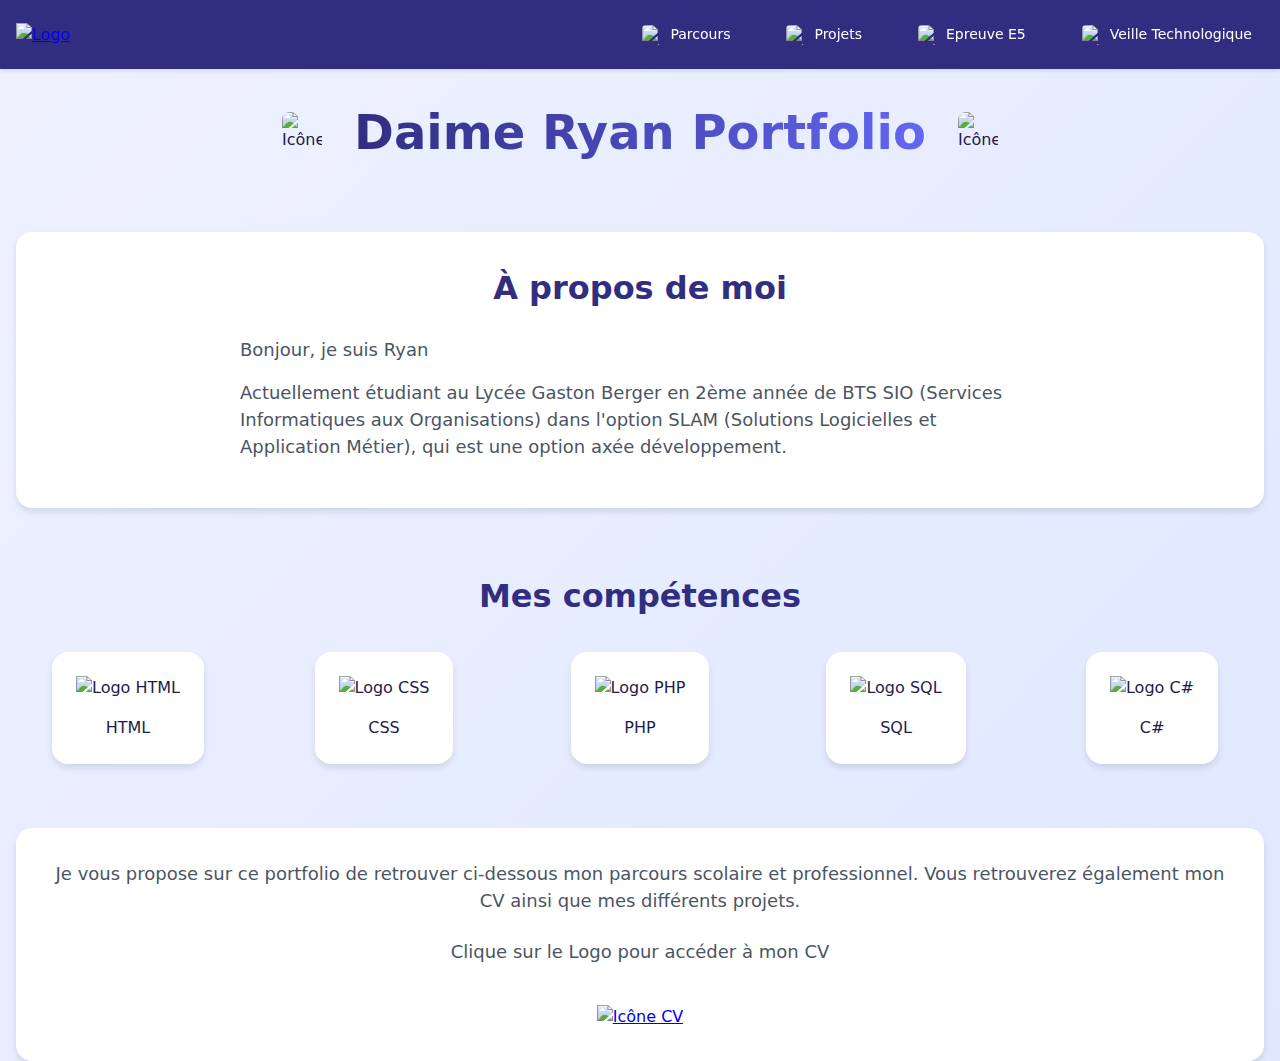
==== index.html @ 4bcc7302 "Update index.html" ====
<!DOCTYPE html>
<html lang="fr">
<head>
    <meta charset="UTF-8">
    <meta name="viewport" content="width=device-width, initial-scale=1.0">
    <title>Daime Ryan Portfolio</title>
    <link rel="stylesheet" href="portfolio.css">
</head>
<body>
    <!-- Navigation -->
    <nav class="nav">
        <div class="nav-container">
            <div class="nav-logo">
                <a href="index.html">
                    <img src="https://i.pinimg.com/originals/00/d6/fb/00d6fbe8414fc9bdc5657f05ff71d82a.png" alt="Logo">
                </a>
            </div>
            <ul class="nav-links">
                <li>
                    <a href="Parcours.html" class="nav-link">
                        <img src="https://static.vecteezy.com/system/resources/previews/005/204/711/large_2x/rd-letters-logo-design-vector.jpg" alt="Icône parcours">
                        <span>Parcours</span>
                    </a>
                </li>
                <li>
                    <a href="presall.html" class="nav-link">
                        <img src="https://static.vecteezy.com/system/resources/previews/005/204/711/large_2x/rd-letters-logo-design-vector.jpg" alt="Icône projets">
                        <span>Projets</span>
                    </a>
                </li>
                <li>
                    <a href="epreuveE4.html" class="nav-link">
                        <img src="https://static.vecteezy.com/system/resources/previews/005/204/711/large_2x/rd-letters-logo-design-vector.jpg" alt="Icône épreuve E5">
                        <span>Epreuve E5</span>
                    </a>
                </li>
                <li>
                    <a href="veille.html" class="nav-link">
                        <img src="https://static.vecteezy.com/system/resources/previews/005/204/711/large_2x/rd-letters-logo-design-vector.jpg" alt="Icône veille technologique">
                        <span>Veille Technologique</span>
                    </a>
                </li>
            </ul>
        </div>
    </nav>

    <!-- Main Content -->
    <main class="main-content">
        <!-- Welcome Section -->
        <section class="welcome">
            <img src="https://static.vecteezy.com/system/resources/previews/005/204/711/large_2x/rd-letters-logo-design-vector.jpg" alt="Icône bienvenue" class="logo-side">
            <h1 class="title-main">Daime Ryan Portfolio</h1>
            <img src="https://static.vecteezy.com/system/resources/previews/005/204/711/large_2x/rd-letters-logo-design-vector.jpg" alt="Icône bienvenue" class="logo-side">
        </section>

        <!-- About Section -->
        <section class="about">
            <h2>À propos de moi</h2>
            <div class="about-content">
                <p>Bonjour, je suis Ryan</p>
                <p>Actuellement étudiant au Lycée Gaston Berger en 2ème année de BTS SIO (Services Informatiques aux Organisations) dans l'option SLAM (Solutions Logicielles et Application Métier), qui est une option axée développement.</p>
            </div>
        </section>

        <!-- Skills Section -->
        <section class="skills">
            <h2>Mes compétences</h2>
            <div class="skills-grid">
                <div class="skill-card">
                    <img src="https://cdn-icons-png.flaticon.com/512/732/732212.png" alt="Logo HTML">
                    <p>HTML</p>
                </div>
                <div class="skill-card">
                    <img src="https://cdn-icons-png.flaticon.com/512/732/732190.png" alt="Logo CSS">
                    <p>CSS</p>
                </div>
                <div class="skill-card">
                    <img src="https://cdn-icons-png.flaticon.com/512/919/919830.png" alt="Logo PHP">
                    <p>PHP</p>
                </div>
                <div class="skill-card">
                    <img src="https://static.vecteezy.com/system/resources/thumbnails/036/044/336/small_2x/sql-database-icon-logo-design-ui-or-ux-app-png.png" alt="Logo SQL">
                    <p>SQL</p>
                </div>
                <div class="skill-card">
                    <img src="https://upload.wikimedia.org/wikipedia/commons/4/4f/Csharp_Logo.png" alt="Logo C#">
                    <p>C#</p>
                </div>
            </div>
        </section>

        <!-- CV Section -->
        <section class="cv-section">
            <p>Je vous propose sur ce portfolio de retrouver ci-dessous mon parcours scolaire et professionnel. Vous retrouverez également mon CV ainsi que mes différents projets.</p>
            <div class="cv-download">
                <p>Clique sur le Logo pour accéder à mon CV</p>
                <a href="#" class="cv-link">
                    <img src="https://cdn-icons-png.flaticon.com/512/2245/2245058.png" alt="Icône CV">
                </a>
            </div>
        </section>
    </main>

    <script>
        window.addEventListener('scroll', function() {
            const nav = document.querySelector('nav');
            nav.classList.toggle('scrolled', window.scrollY > 50);
        });
    </script>
</body>
</html>
---- portfolio.css ----
/* Base styles */
:root {
    --primary: #312e81;
    --primary-light: #4338ca;
    --secondary: #6366f1;
    --text-primary: #1e1b4b;
    --text-secondary: #4b5563;
    --background: #f5f3ff;
    --white: #ffffff;
}

* {
    margin: 0;
    padding: 0;
    box-sizing: border-box;
}

body {
    font-family: system-ui, -apple-system, sans-serif;
    background: linear-gradient(135deg, #eef2ff 0%, #e0e7ff 100%);
    color: var(--text-primary);
    line-height: 1.5;
    min-height: 100vh;
}

/* Navigation */
.nav {
    background-color: var(--primary);
    position: fixed;
    width: 100%;
    top: 0;
    z-index: 1000;
    box-shadow: 0 2px 4px rgba(0, 0, 0, 0.1);
    transition: background-color 0.3s ease;
}

.nav.scrolled {
    background-color: rgba(49, 46, 129, 0.95);
    backdrop-filter: blur(8px);
}

.nav-container {
    max-width: 1280px;
    margin: 0 auto;
    padding: 1rem;
    display: flex;
    justify-content: space-between;
    align-items: center;
}

.nav-logo img {
    height: 2rem;
    width: auto;
}

.nav-links {
    display: flex;
    gap: 2rem;
    list-style: none;
}

.nav-link {
    display: flex;
    align-items: center;
    gap: 0.5rem;
    color: var(--white);
    text-decoration: none;
    font-size: 0.875rem;
    font-weight: 500;
    padding: 0.5rem 0.75rem;
    border-radius: 0.375rem;
    transition: color 0.2s ease;
}

.nav-link:hover {
    color: #93c5fd;
}

.nav-link img {
    width: 1.25rem;
    height: 1.25rem;
    border-radius: 0.25rem;
}

/* Main Content */
.main-content {
    padding-top: 6rem;
    max-width: 1280px;
    margin: 0 auto;
    padding-left: 1rem;
    padding-right: 1rem;
}

/* Welcome Section */
.welcome {
    display: flex;
    align-items: center;
    justify-content: center;
    gap: 2rem;
    margin-bottom: 4rem;
}

.logo-side {
    width: 2.5rem;
    height: 2.5rem;
    object-fit: cover;
    border-radius: 0.5rem;
}

.title-main {
    font-size: 3rem;
    color: var(--primary);
    text-align: center;
    background: linear-gradient(90deg, var(--primary) 0%, var(--secondary) 100%);
    -webkit-background-clip: text;
    background-clip: text;
    -webkit-text-fill-color: transparent;
}

/* About Section */
.about {
    background: var(--white);
    border-radius: 1rem;
    padding: 2rem;
    margin-bottom: 4rem;
    box-shadow: 0 4px 6px rgba(0, 0, 0, 0.1);
}

.about h2 {
    color: var(--primary);
    font-size: 2rem;
    margin-bottom: 1.5rem;
    text-align: center;
}

.about-content {
    max-width: 800px;
    margin: 0 auto;
}

.about-content p {
    margin-bottom: 1rem;
    font-size: 1.125rem;
    color: var(--text-secondary);
}

/* Skills Section */
.skills {
    margin-bottom: 4rem;
}

.skills h2 {
    color: var(--primary);
    font-size: 2rem;
    margin-bottom: 2rem;
    text-align: center;
}

.skills-grid {
    display: grid;
    grid-template-columns: repeat(auto-fit, minmax(120px, 1fr));
    gap: 2rem;
    justify-items: center;
}

.skill-card {
    background: var(--white);
    padding: 1.5rem;
    border-radius: 1rem;
    text-align: center;
    box-shadow: 0 4px 6px rgba(0, 0, 0, 0.1);
    transition: transform 0.3s ease;
}

.skill-card:hover {
    transform: translateY(-0.5rem);
}

.skill-card img {
    width: 3.75rem;
    height: 3.75rem;
    margin-bottom: 1rem;
}

.skill-card p {
    color: var(--text-primary);
    font-weight: 500;
}

/* CV Section */
.cv-section {
    background: var(--white);
    border-radius: 1rem;
    padding: 2rem;
    text-align: center;
    box-shadow: 0 4px 6px rgba(0, 0, 0, 0.1);
}

.cv-section p {
    margin-bottom: 1.5rem;
    font-size: 1.125rem;
    color: var(--text-secondary);
}

.cv-download {
    display: flex;
    flex-direction: column;
    align-items: center;
    gap: 1rem;
}

.cv-link img {
    width: 2.5rem;
    height: 2.5rem;
    transition: transform 0.3s ease;
}

.cv-link:hover img {
    transform: scale(1.2);
}

/* Responsive Design */
@media (max-width: 768px) {
    .nav-links {
        gap: 1rem;
    }

    .welcome {
        gap: 1rem;
    }

    .title-main {
        font-size: 2rem;
    }

    .skills-grid {
        grid-template-columns: repeat(auto-fit, minmax(100px, 1fr));
        gap: 1rem;
    }
}

@media (max-width: 640px) {
    .nav-container {
        flex-direction: column;
        gap: 1rem;
    }

    .nav-links {
        flex-wrap: wrap;
        justify-content: center;
    }

    .welcome {
        flex-direction: column;
    }

    .about, .cv-section {
        padding: 1.5rem;
    }
}
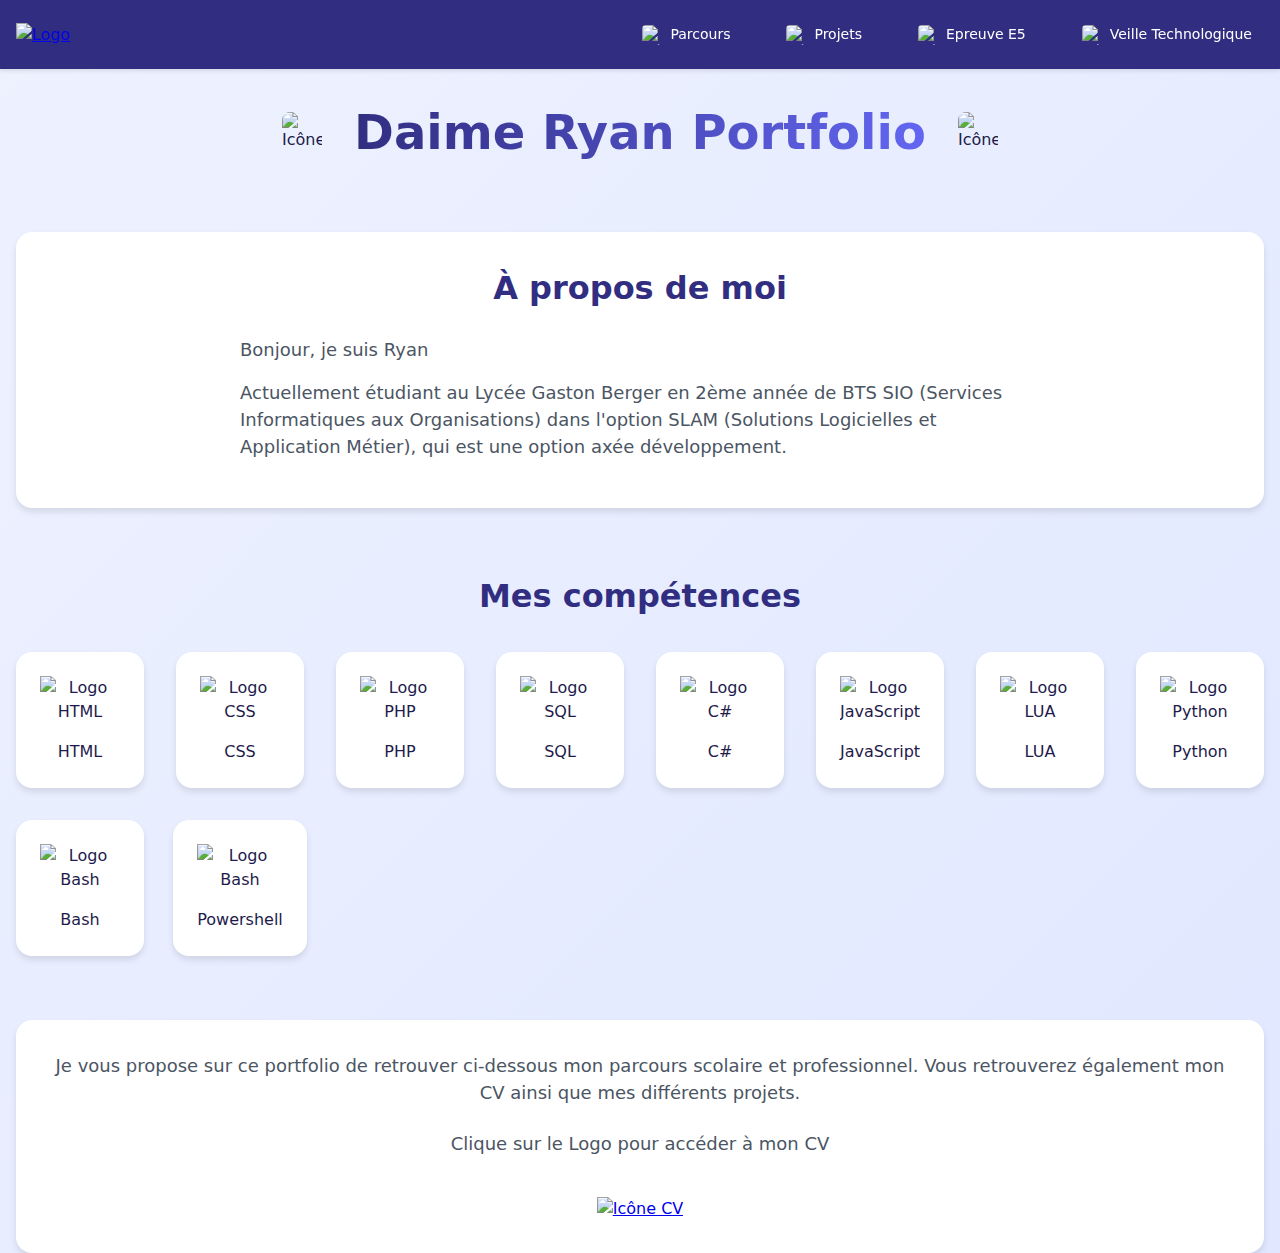
==== commit 725d727e: "Update index.html" ====
--- a/index.html
+++ b/index.html
@@ -63,31 +63,52 @@
         </section>
 
         <!-- Skills Section -->
-        <section class="skills">
-            <h2>Mes compétences</h2>
-            <div class="skills-grid">
-                <div class="skill-card">
-                    <img src="https://cdn-icons-png.flaticon.com/512/732/732212.png" alt="Logo HTML">
-                    <p>HTML</p>
-                </div>
-                <div class="skill-card">
-                    <img src="https://cdn-icons-png.flaticon.com/512/732/732190.png" alt="Logo CSS">
-                    <p>CSS</p>
-                </div>
-                <div class="skill-card">
-                    <img src="https://cdn-icons-png.flaticon.com/512/919/919830.png" alt="Logo PHP">
-                    <p>PHP</p>
-                </div>
-                <div class="skill-card">
-                    <img src="https://static.vecteezy.com/system/resources/thumbnails/036/044/336/small_2x/sql-database-icon-logo-design-ui-or-ux-app-png.png" alt="Logo SQL">
-                    <p>SQL</p>
-                </div>
-                <div class="skill-card">
-                    <img src="https://upload.wikimedia.org/wikipedia/commons/4/4f/Csharp_Logo.png" alt="Logo C#">
-                    <p>C#</p>
-                </div>
-            </div>
-        </section>
+       <!-- Skills Section -->
+<section class="skills">
+    <h2>Mes compétences</h2>
+    <div class="skills-grid">
+        <div class="skill-card">
+            <img src="https://cdn-icons-png.flaticon.com/512/732/732212.png" alt="Logo HTML">
+            <p>HTML</p>
+        </div>
+        <div class="skill-card">
+            <img src="https://cdn-icons-png.flaticon.com/512/732/732190.png" alt="Logo CSS">
+            <p>CSS</p>
+        </div>
+        <div class="skill-card">
+            <img src="https://cdn-icons-png.flaticon.com/512/919/919830.png" alt="Logo PHP">
+            <p>PHP</p>
+        </div>
+        <div class="skill-card">
+            <img src="https://static.vecteezy.com/system/resources/thumbnails/036/044/336/small_2x/sql-database-icon-logo-design-ui-or-ux-app-png.png" alt="Logo SQL">
+            <p>SQL</p>
+        </div>
+        <div class="skill-card">
+            <img src="https://upload.wikimedia.org/wikipedia/commons/4/4f/Csharp_Logo.png" alt="Logo C#">
+            <p>C#</p>
+        </div>
+        <div class="skill-card">
+            <img src="https://cdn-icons-png.flaticon.com/512/5968/5968267.png" alt="Logo JavaScript">
+            <p>JavaScript</p>
+        </div>
+        <div class="skill-card">
+            <img src="https://upload.wikimedia.org/wikipedia/commons/c/cf/Lua-Logo.svg" alt="Logo LUA">
+            <p>LUA</p>
+        </div>
+        <div class="skill-card">
+            <img src="https://cdn-icons-png.flaticon.com/512/5968/5968350.png" alt="Logo Python">
+            <p>Python</p>
+        </div>
+        <div class="skill-card">
+            <img src="https://upload.wikimedia.org/wikipedia/commons/4/4b/Bash_Logo_Colored.svg" alt="Logo Bash">
+            <p>Bash</p>
+        </div>
+        <div class="skill-card">
+            <img src="https://upload.wikimedia.org/wikipedia/commons/2/2f/PowerShell_5.0_icon.png" alt="Logo Bash">
+            <p>Powershell</p>
+    </div>
+</section>
+
 
         <!-- CV Section -->
         <section class="cv-section">
